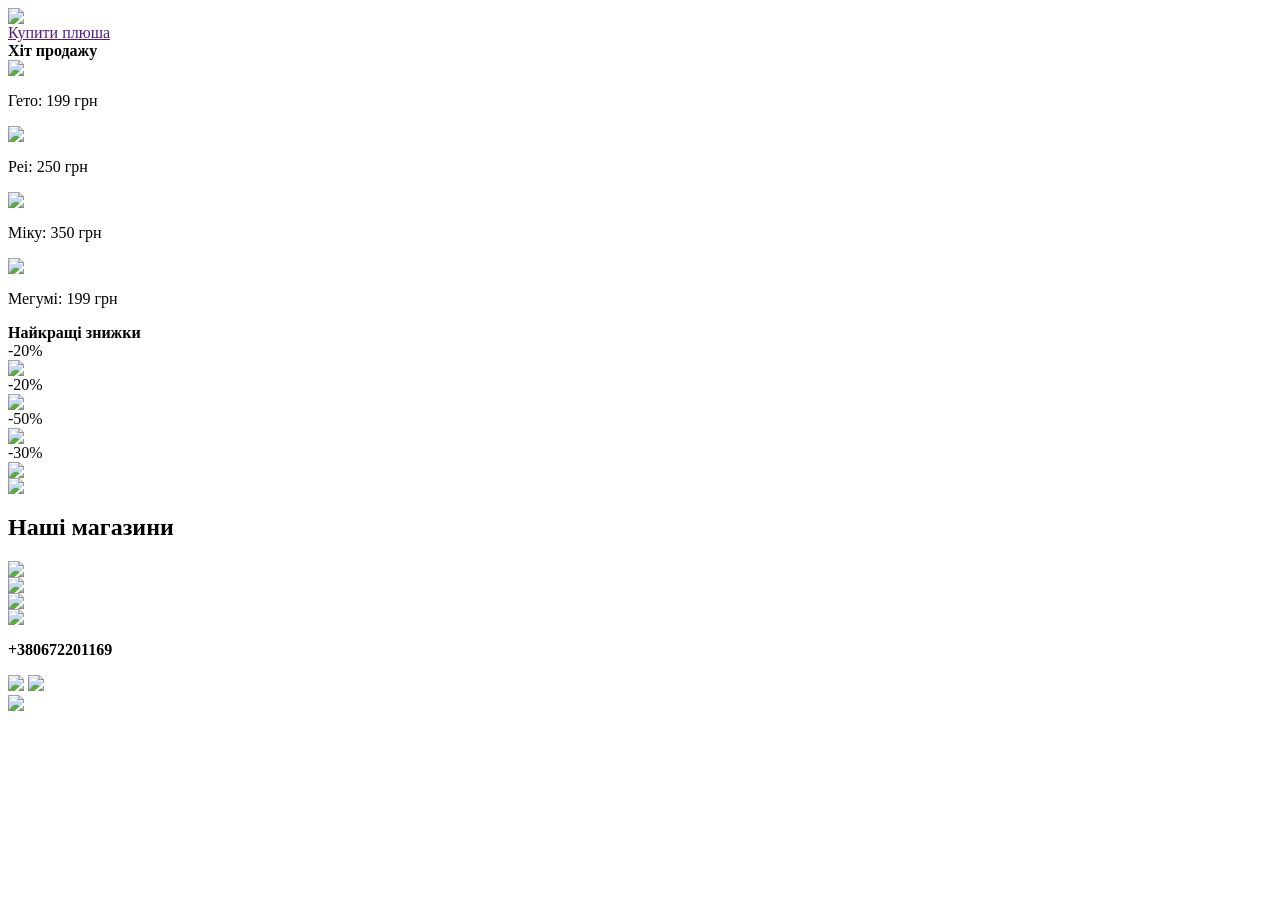
==== index.html @ 8fec17fc "Create index.html" ====
<html>


<head>
    <title> Anime Kvartira </title>
    <link rel="stylesheet" href="styles.css">
</head>


<body>
    <header>
        <div>
            <img src="https://i.ibb.co/DKL4S7c/2024-10-05-144548.png">
        </div>
    </header>
    <main>
        <div class="Buy">
            <a href=""> Купити плюша </a>
        </div>
        <div class="Hit">
            <b>Хіт продажу</b>
        </div>
        <div class="abc">
            <div class="plushi">
                <article class="tovar">
                    <img class = "plush" src="https://i.ibb.co/34cLJ3n/image-1.jpg">
                    <p>Гето: 199 грн</p>
                </article>
                <article class="tovar">
                    <img class = "plush" src="https://i.ibb.co/JnPxZwV/image-2.jpg">
                    <p>Реі: 250 грн</p>
                </article>
                <article class="tovar">
                    <img class = "plush" src="https://i.ibb.co/kS77DHZ/image-3.jpg">
                    <p>Міку: 350 грн</p>
                </article>
            </div>
            <div class="plushi2">
                <article class="tovar">
                    <img class = "plush" src="https://i.ibb.co/9pJ9b0N/image.jpg">
                    <p>Мегумі: 199 грн</p>
                </article>
            </div>
        </div>
        <div class="bestdiscounts">
            <b> Найкращі знижки</b>
            <div class="tovars2">
                <article class="tovar2">
                    <div class="sale">-20%</div>
                    <img src="https://i.ibb.co/FJQhWXD/image-3.png">
                </article>
                <article class="tovar2">
                    <div class="sale">-20%</div>
                    <img src="https://i.ibb.co/ChF4KXz/image-4.png">
                </article>
                <article class="tovar2">
                    <div class="sale">-50%</div>
                    <img src="https://i.ibb.co/VL43z6m/image-5.png">
                </article>
                <article class="tovar2">
                    <div class="sale">-30%</div>
                    <img src="https://i.ibb.co/mHkQ4Jb/image-6.png">
                </article>
            </div>
        </div>
        <section class="our_shops">
            <div class="div_for_img">
                <img class="our_shops_img" src="https://i.ibb.co/gWcmktv/Group-3.png"/>
            </div>
            <h1 class="Hit">Наші магазини</h1>
            <div class="div_img">
                <img class="img-1" src="https://i.ibb.co/3z3vW7m/Group-5.png"/>
            </div>
            <div class="div_img">
                <img class="img-1" src="https://i.ibb.co/d6CnNWQ/Group-4.png"/>
            </div>
            <div class="div_img">
                <img  class="img-2" src="https://i.ibb.co/0nP6Kbf/Group-7.png" />
            </div>
        </section>
    </main>
    <footer>
        <div class="footer_part_1">
            <img src="https://i.ibb.co/NSd1dCH/2024-09-28-144826-removebg-preview-2.png" />
        </div>
        <div class="footer_part_2">
            <div class="footer_part_2_1">
                <p><b>+380672201169</b></p>
            </div>
             <div class="footer_part_2_2">
                <img src="https://i.ibb.co/yfB3Rsv/image-1.png"/>
                <img src="https://i.ibb.co/Ct1FBYm/image-2.png"/>
            </div>
        </div>
        <div class="footer_part_3">
            <img src="https://i.ibb.co/NSd1dCH/2024-09-28-144826-removebg-preview-2.png" />
        </div>
    </footer>
</body>
</html>
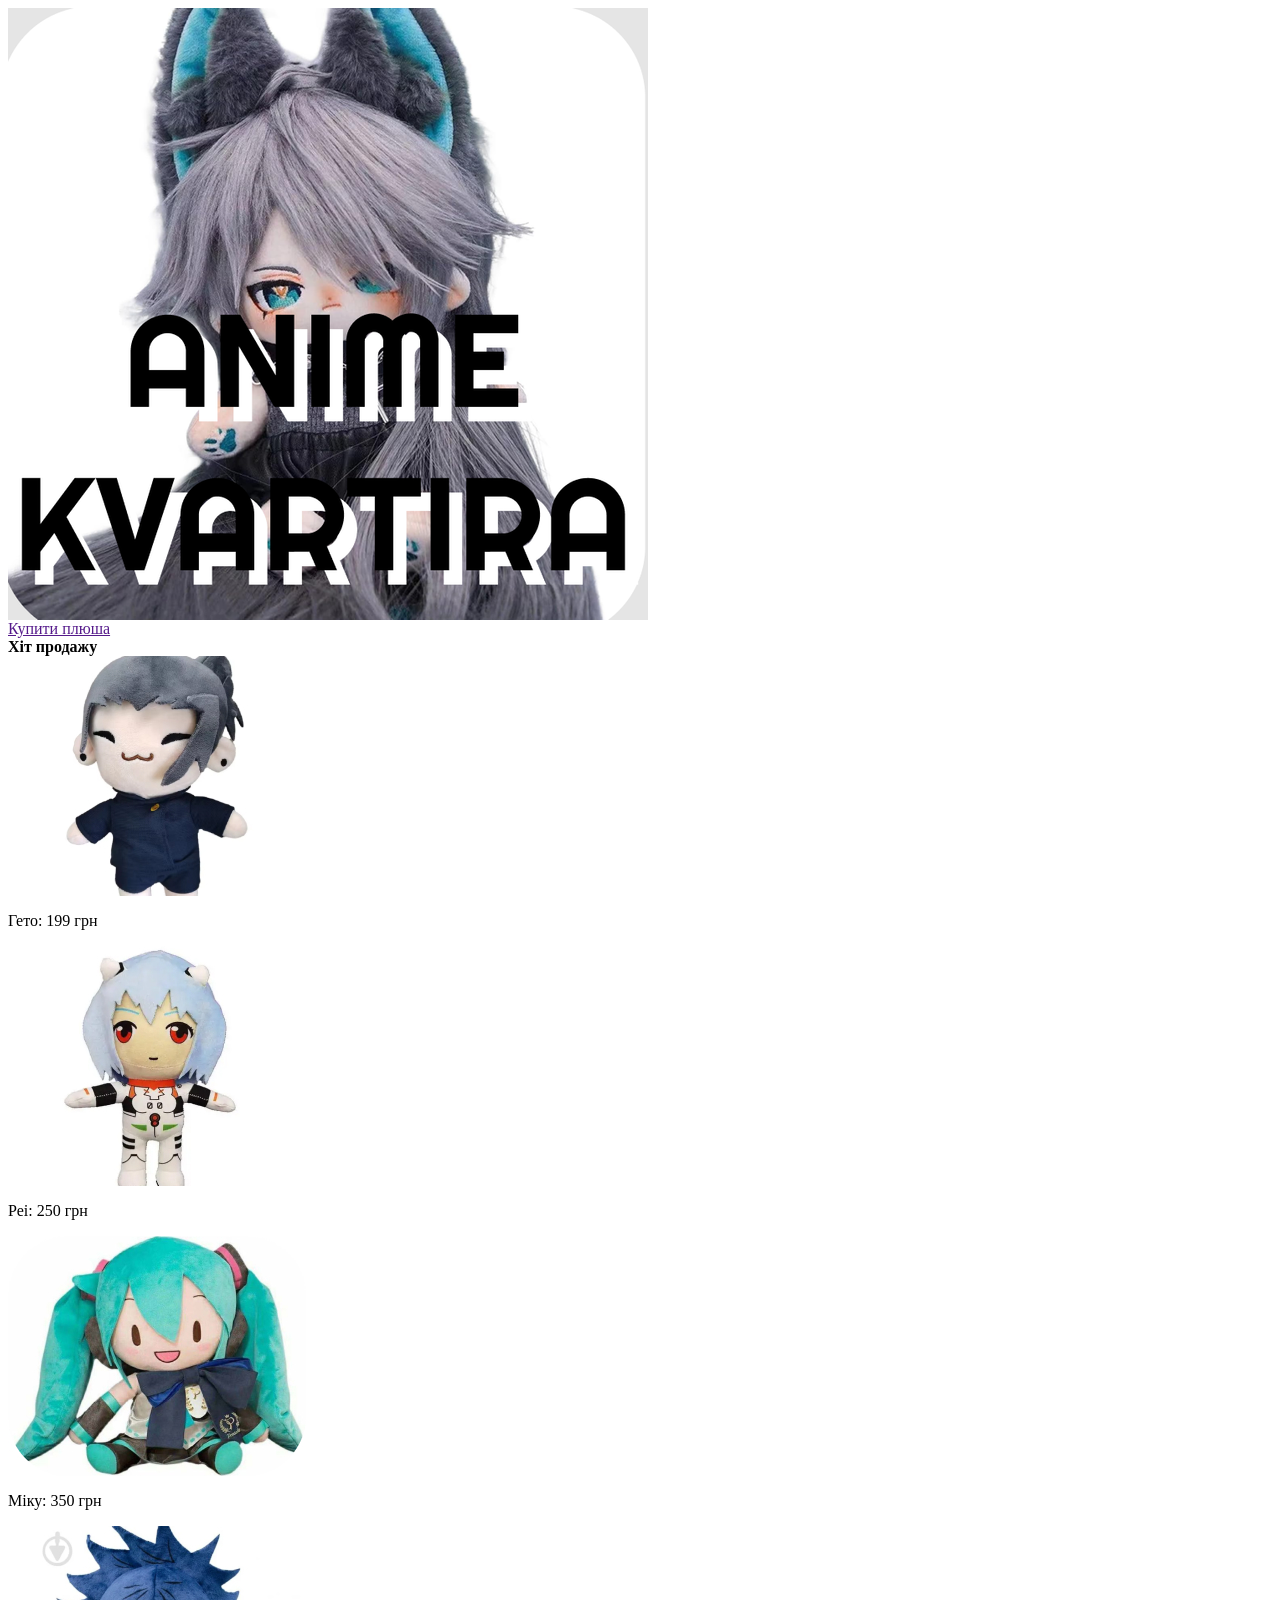
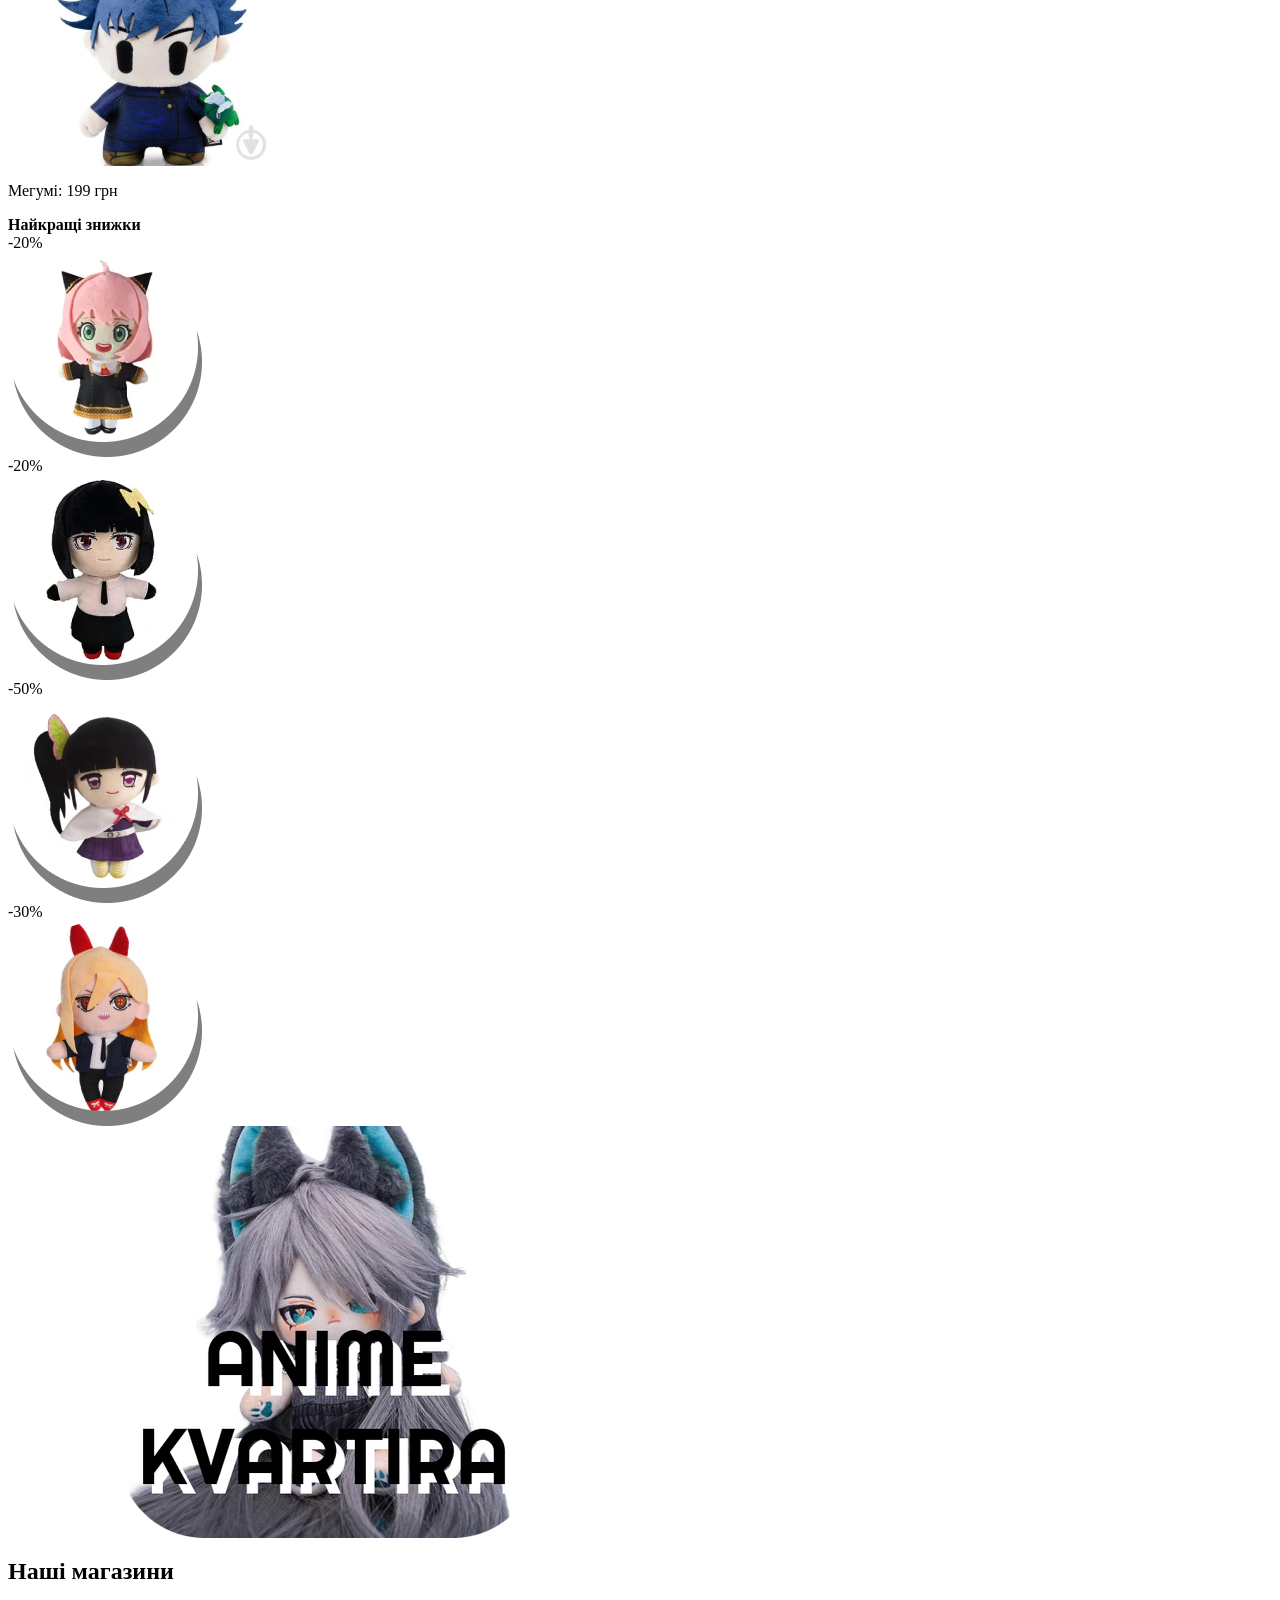
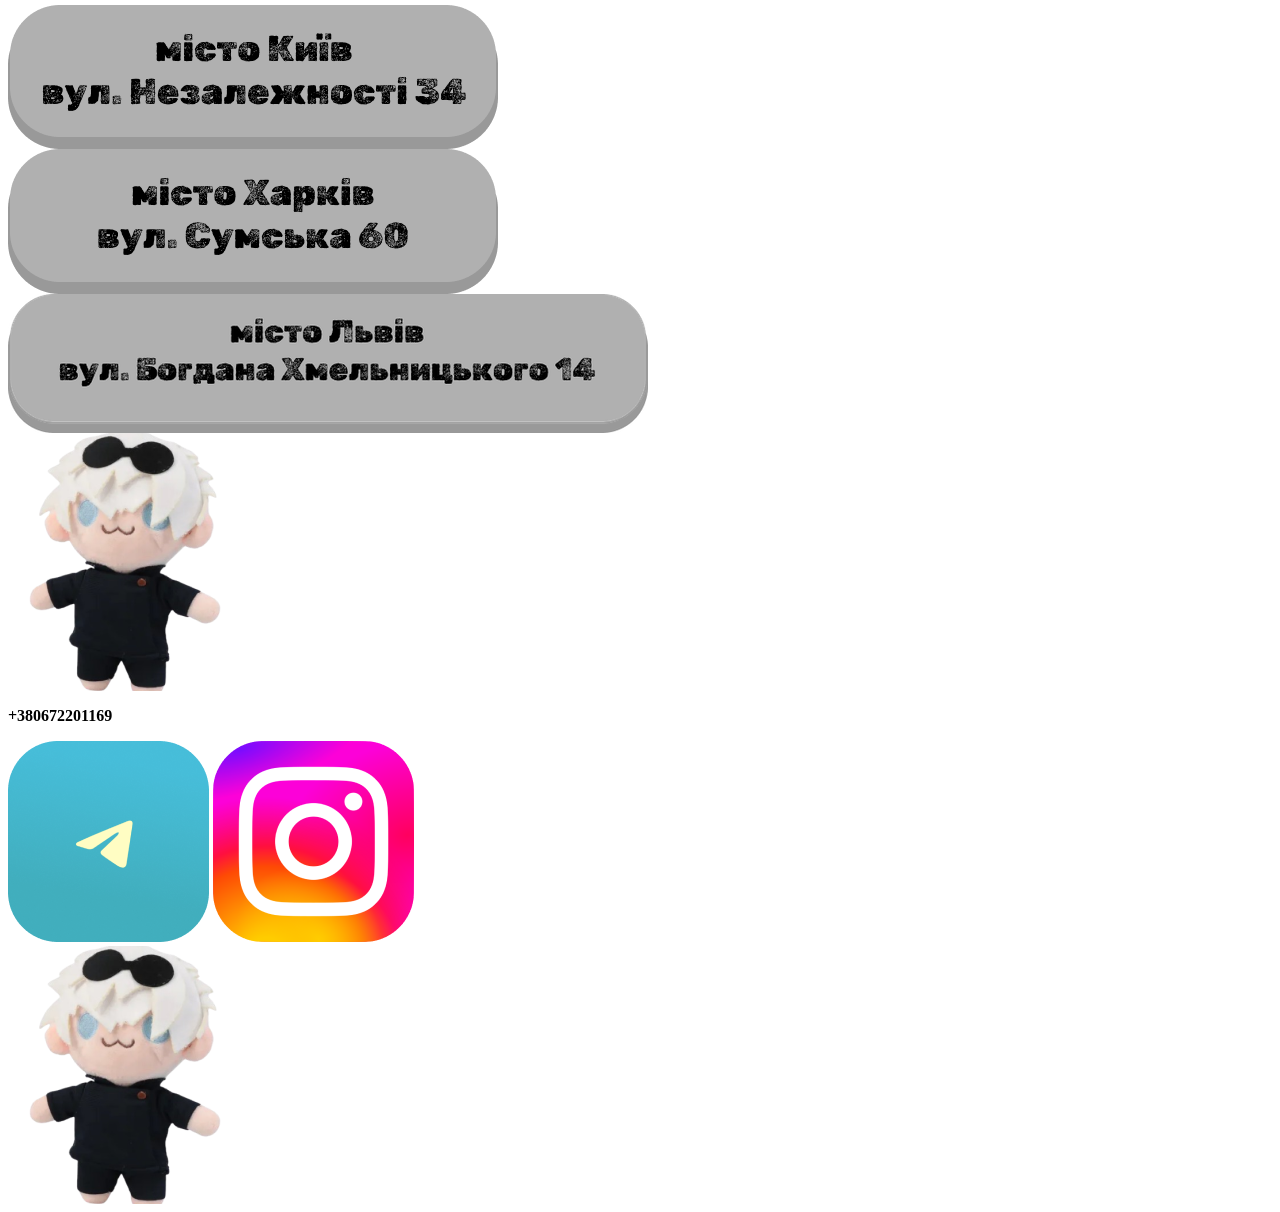
==== commit 021c87c8: "Update index.html" ====
--- a/index.html
+++ b/index.html
@@ -10,7 +10,7 @@
 <body>
     <header>
         <div>
-            <img src="https://i.ibb.co/DKL4S7c/2024-10-05-144548.png">
+            <img src="folder/1.png">
         </div>
     </header>
     <main>
@@ -23,21 +23,21 @@
         <div class="abc">
             <div class="plushi">
                 <article class="tovar">
-                    <img class = "plush" src="https://i.ibb.co/34cLJ3n/image-1.jpg">
+                    <img class = "plush" src="folder/2.jpg">
                     <p>Гето: 199 грн</p>
                 </article>
                 <article class="tovar">
-                    <img class = "plush" src="https://i.ibb.co/JnPxZwV/image-2.jpg">
+                    <img class = "plush" src="folder/3.jpg">
                     <p>Реі: 250 грн</p>
                 </article>
                 <article class="tovar">
-                    <img class = "plush" src="https://i.ibb.co/kS77DHZ/image-3.jpg">
+                    <img class = "plush" src="folder/4.jpg">
                     <p>Міку: 350 грн</p>
                 </article>
             </div>
             <div class="plushi2">
                 <article class="tovar">
-                    <img class = "plush" src="https://i.ibb.co/9pJ9b0N/image.jpg">
+                    <img class = "plush" src="folder/5.jpg">
                     <p>Мегумі: 199 грн</p>
                 </article>
             </div>
@@ -47,53 +47,53 @@
             <div class="tovars2">
                 <article class="tovar2">
                     <div class="sale">-20%</div>
-                    <img src="https://i.ibb.co/FJQhWXD/image-3.png">
+                    <img src="folder/6.png">
                 </article>
                 <article class="tovar2">
                     <div class="sale">-20%</div>
-                    <img src="https://i.ibb.co/ChF4KXz/image-4.png">
+                    <img src="folder/7.png">
                 </article>
                 <article class="tovar2">
                     <div class="sale">-50%</div>
-                    <img src="https://i.ibb.co/VL43z6m/image-5.png">
+                    <img src="folder/8.png">
                 </article>
                 <article class="tovar2">
                     <div class="sale">-30%</div>
-                    <img src="https://i.ibb.co/mHkQ4Jb/image-6.png">
+                    <img src="folder/9.png">
                 </article>
             </div>
         </div>
         <section class="our_shops">
             <div class="div_for_img">
-                <img class="our_shops_img" src="https://i.ibb.co/gWcmktv/Group-3.png"/>
+                <img class="our_shops_img" src="folder/10.png"/>
             </div>
             <h1 class="Hit">Наші магазини</h1>
             <div class="div_img">
-                <img class="img-1" src="https://i.ibb.co/3z3vW7m/Group-5.png"/>
+                <img class="img-1" src="folder/11.png"/>
             </div>
             <div class="div_img">
-                <img class="img-1" src="https://i.ibb.co/d6CnNWQ/Group-4.png"/>
+                <img class="img-1" src="folder/12.png"/>
             </div>
             <div class="div_img">
-                <img  class="img-2" src="https://i.ibb.co/0nP6Kbf/Group-7.png" />
+                <img  class="img-2" src="folder/13.png" />
             </div>
         </section>
     </main>
     <footer>
         <div class="footer_part_1">
-            <img src="https://i.ibb.co/NSd1dCH/2024-09-28-144826-removebg-preview-2.png" />
+            <img src="folder/14.png" />
         </div>
         <div class="footer_part_2">
             <div class="footer_part_2_1">
                 <p><b>+380672201169</b></p>
             </div>
              <div class="footer_part_2_2">
-                <img src="https://i.ibb.co/yfB3Rsv/image-1.png"/>
-                <img src="https://i.ibb.co/Ct1FBYm/image-2.png"/>
+                <img src="folder/15.png"/>
+                <img src="folder/16.png"/>
             </div>
         </div>
         <div class="footer_part_3">
-            <img src="https://i.ibb.co/NSd1dCH/2024-09-28-144826-removebg-preview-2.png" />
+            <img src="folder/14.png" />
         </div>
     </footer>
 </body>
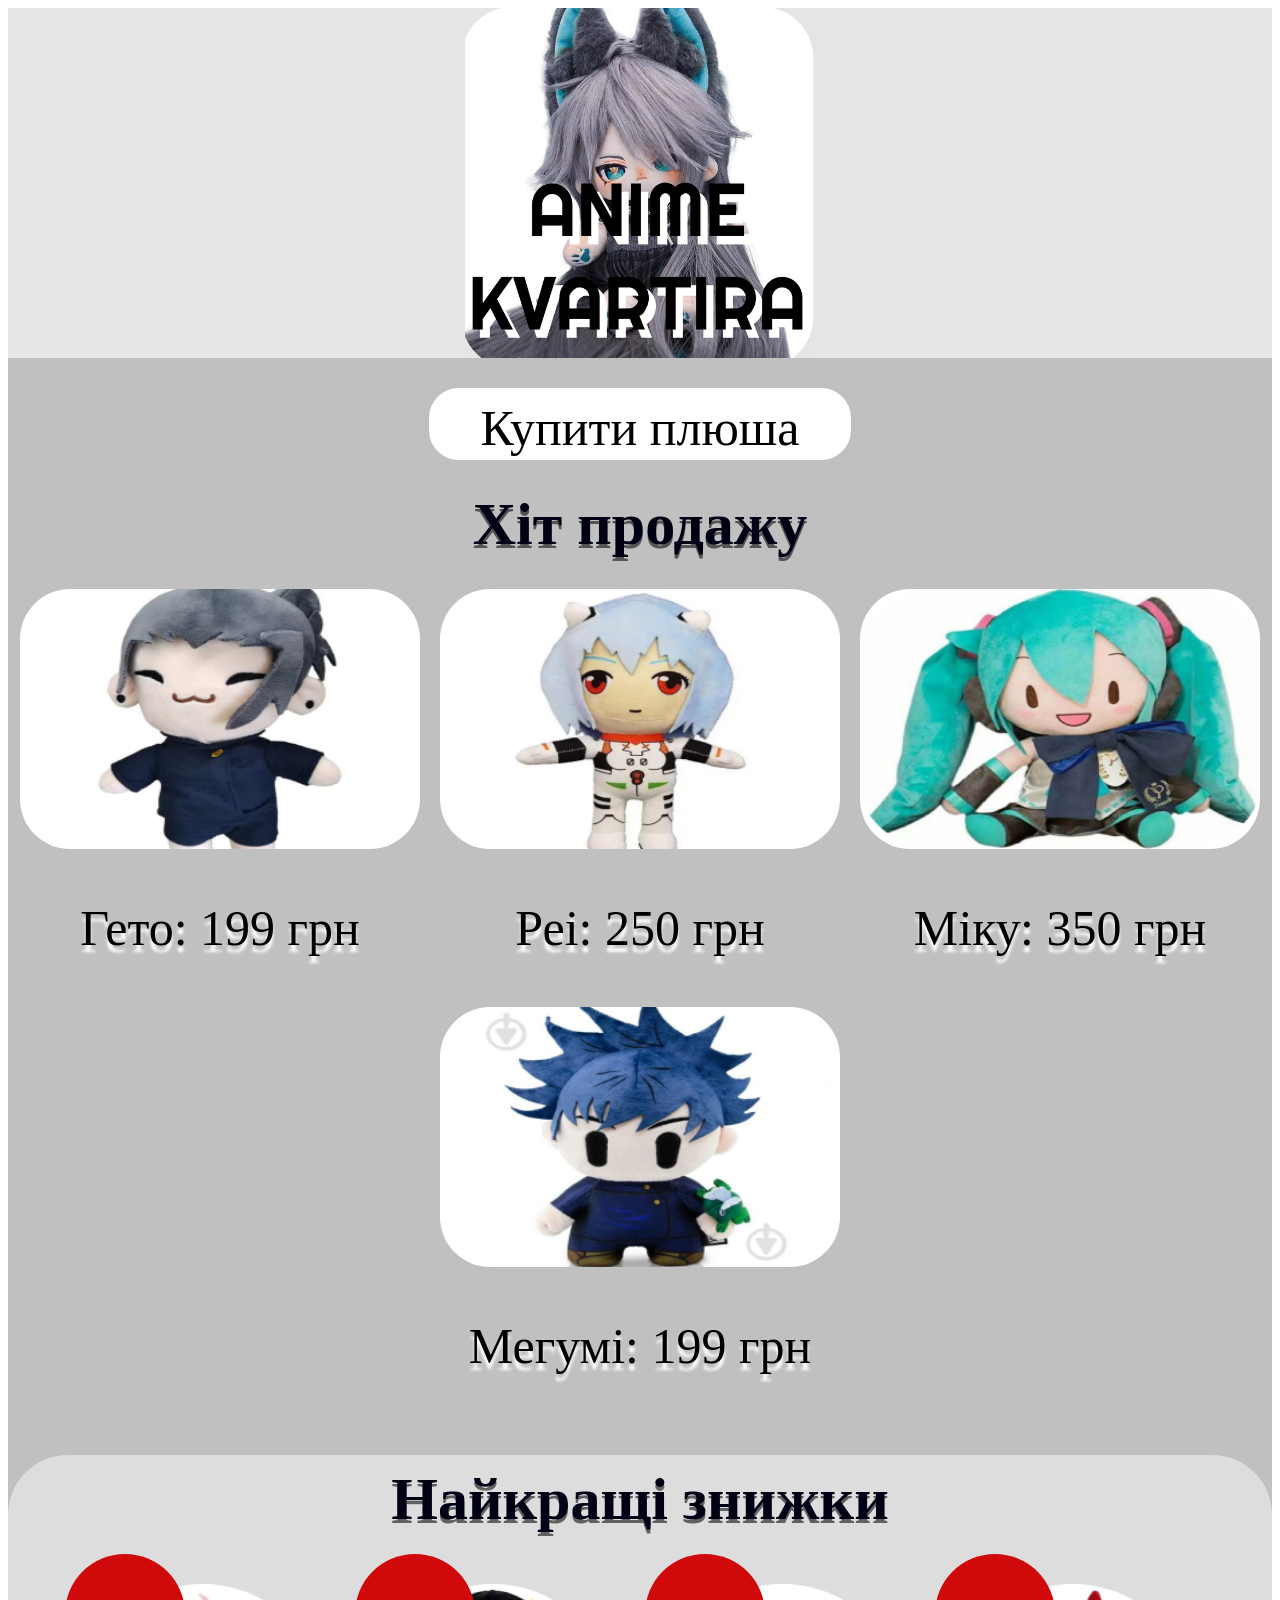
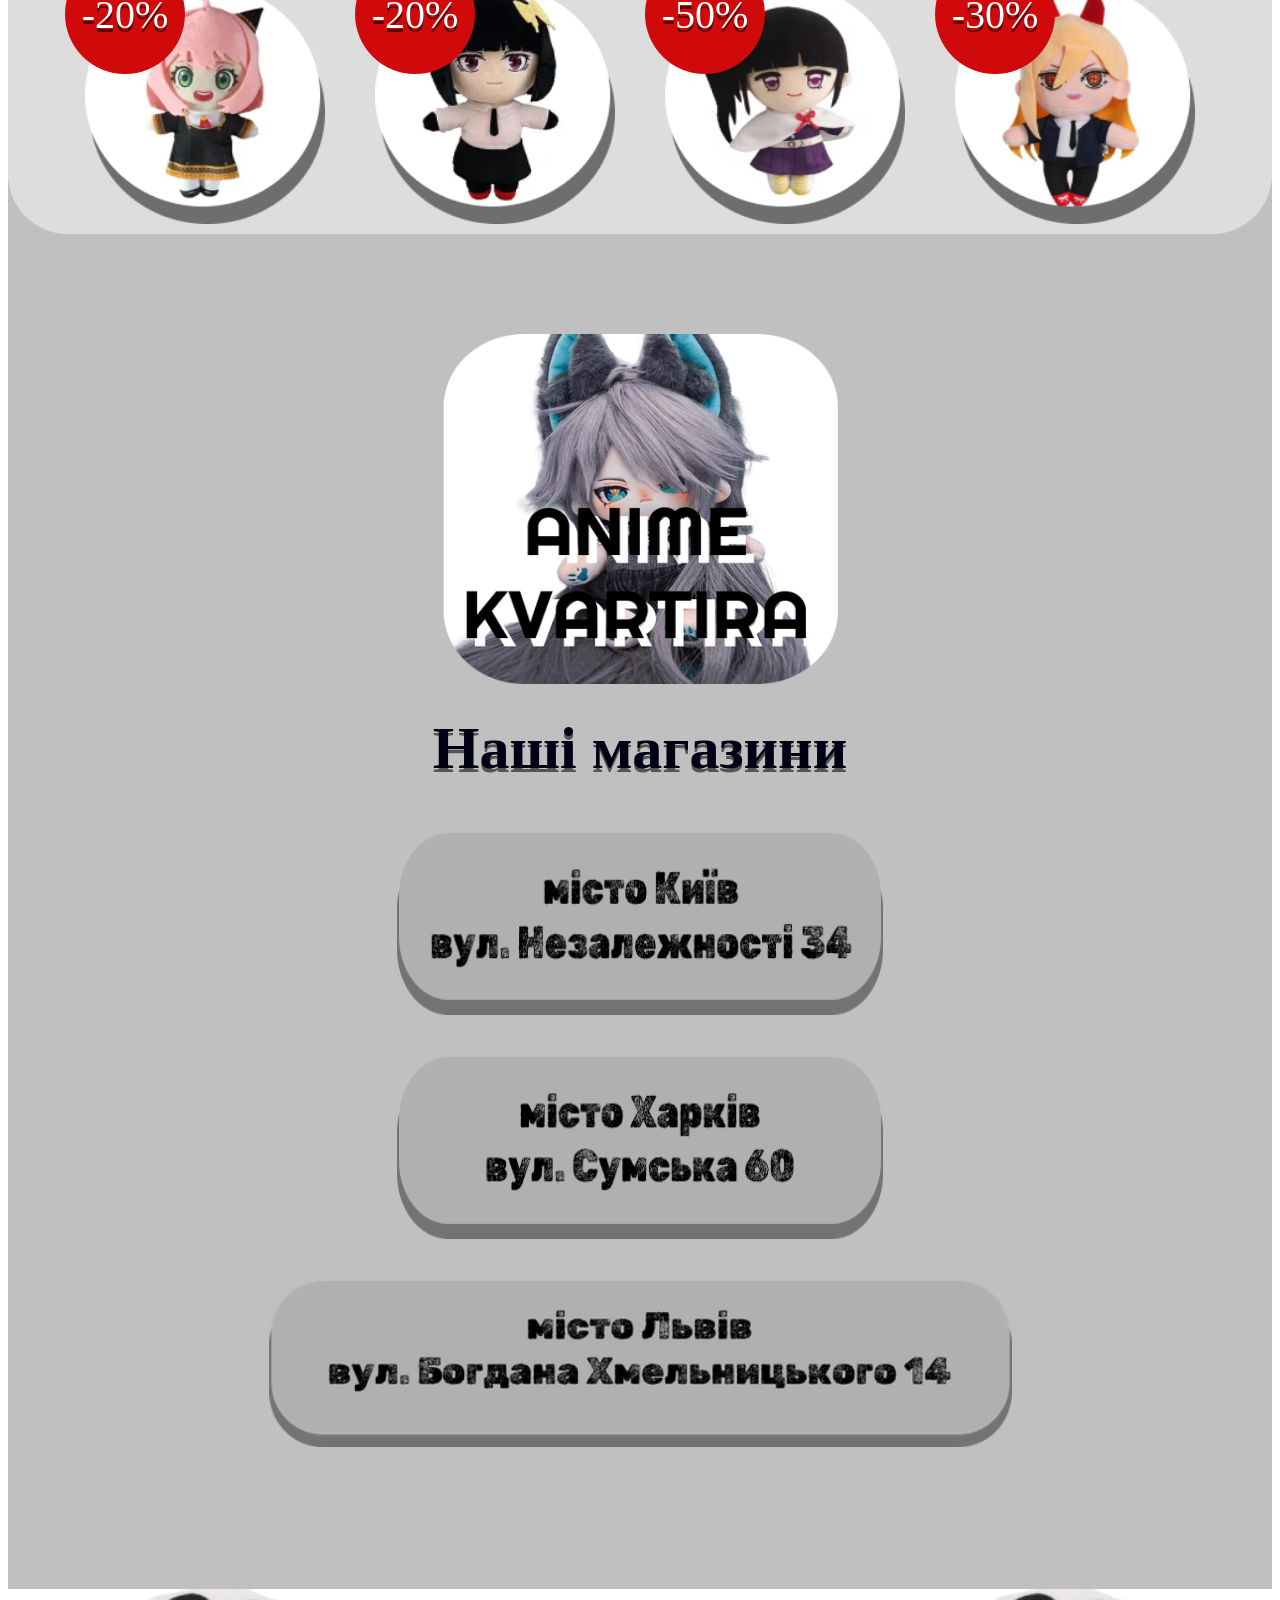
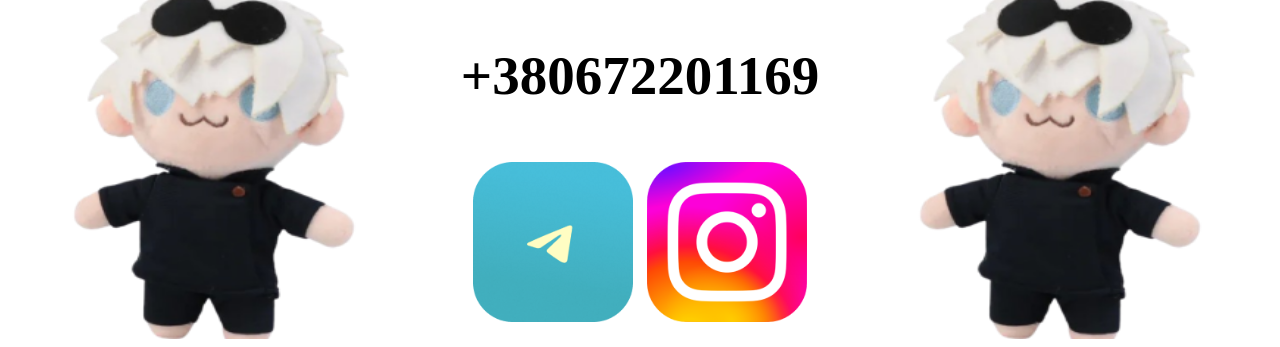
==== commit aeb1da44: "Update index.html" ====
--- a/index.html
+++ b/index.html
@@ -3,7 +3,7 @@
 
 <head>
     <title> Anime Kvartira </title>
-    <link rel="stylesheet" href="styles.css">
+    <link rel="stylesheet" href="style.css">
 </head>
 
 
--- a/style.css
+++ b/style.css
@@ -0,0 +1,184 @@
+header {
+    background-color: rgb(230, 230, 230);
+}
+
+
+img {
+    width: 350px;
+    height: 350px;
+}
+
+
+div {
+    text-align: center;
+}
+
+
+main {
+    font-family:fantasy;
+    background-color: rgb(192, 192, 192);
+}
+
+
+a {
+    text-decoration: none;
+    border: 3px solid rgb(255, 255, 255);
+    background-color: white;
+    padding: 8px;
+    color: rgb(0, 0, 0);
+    border-radius: 30px;
+    width: 400px;
+    font-size: 50px;
+    height: 50px;
+}
+
+
+a:hover {
+    background-color: rgb(48, 48, 48);
+    color: white;
+    transition: 1s background-color linear;
+}
+
+
+.Buy {
+    display: flex;
+    justify-content: center;
+    padding-top: 30px;
+}
+
+
+.Hit {
+    font-size: 60px;
+    color: rgb(1, 1, 21);
+    text-align: center;
+    text-shadow: 0px 4px 0px rgba(0, 0, 0, 0.564);
+    margin-top: 30px;
+}
+
+
+.plushi {
+    margin-top: 30px;
+    display: flex;
+    justify-content: center;
+    gap: 20px;
+}
+
+
+.plush {
+    width: 400px;
+    height: 260px;
+    border-radius: 50px;
+}
+
+
+.abc {
+    display: flex;
+    justify-content: center;
+    flex-direction: column;
+
+
+}
+
+
+.tovar{
+    display: flex;
+    flex-direction: column;
+    align-items: center;
+    justify-content: center;
+    text-align: center;
+    font-size: 50px;
+    font-family: fantasy;
+    text-shadow: 0px 7px 3px rgb(255, 255, 255);
+}
+
+.tovars2{
+    margin-top: 50px;
+     display: flex;
+    align-items: center;
+    justify-content: center;
+    text-align: center;
+    gap: 50px;
+}
+
+.tovar2{
+    position: relative;
+}
+.tovar2 img{
+    width: 240px;
+    height: 240px;
+}
+.bestdiscounts {
+    font-size: 60px;
+    color: rgb(1, 1, 21);
+    text-align: center;
+    text-shadow: 0px 4px 0px rgba(0, 0, 0, 0.564);
+    margin-top: 30px;
+    background-color: rgb(221, 221, 221);
+    border-radius: 60px;
+    padding: 10px;
+}
+
+.sale{
+    border-radius: 50%;
+    background-color: #D00A0A;
+    display: flex;
+    align-items: center;
+    justify-content: center;
+    position: absolute;
+    width: 120px;
+    height:120px;
+    top: -30px;
+    left: -20px;
+    color: white;
+    font-size: 40px;
+}
+
+.sale:hover{
+    border: 3px solid #D00A0A;
+    background-color: #ffffff;
+    color: #D00A0A;
+    transition: 1s;
+ 
+} 
+.our_shops{
+    padding-bottom: 100px;
+}
+
+.our_shops_img{
+    width: 600px;
+    height: 350px;
+}
+
+.div_for_img{
+    display: flex;
+    justify-content: center;
+    margin-top: 100px;
+}
+
+.img-1{
+    width: 486px;
+    height: 182px;
+}
+
+.img-2{
+    width: 743px;
+    height: 166px;
+}
+
+.div_img{
+    display: flex;
+    justify-content: center;
+    margin-bottom: 42px;
+}
+footer{
+    display: flex;
+    justify-content: space-around;
+    font-size: 55px;
+    font-family: fantasy;
+}
+
+.footer_part_2_2 img{
+    width: 160px;
+    height: 160px;
+}
+
